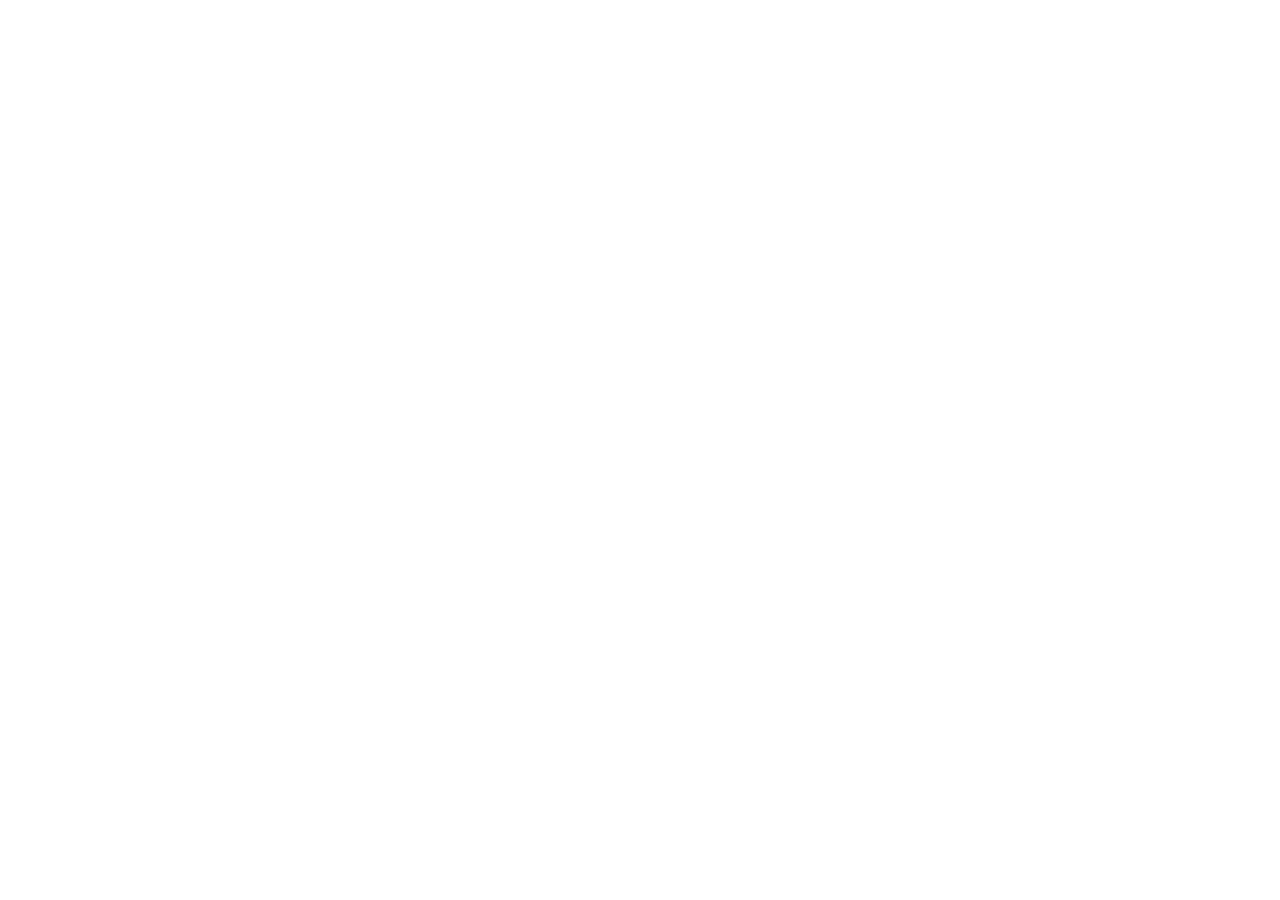
==== frontend/html/index.html @ 2e317b60 "add login page" ====
<!DOCTYPE html>
<html lang="en">
<head>
    <meta charset="UTF-8">
    <meta name="viewport" content="width=device-width, initial-scale=1.0">
    <title>TUmeet</title>
</head>
<body>
    
</body>
</html>
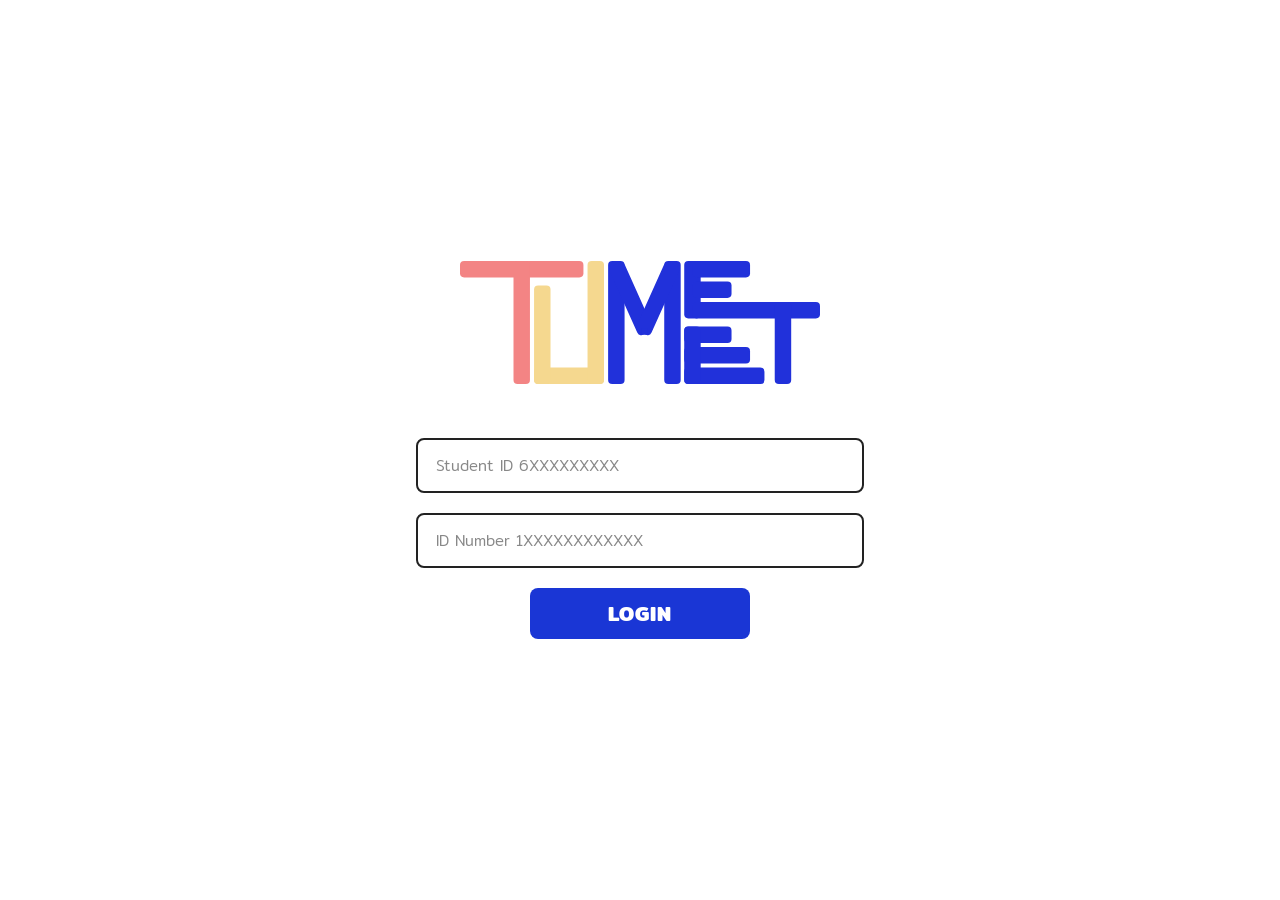
==== commit 5b8636cd: "chore: separate docker into 3-tier architecture with nginx frontend and resolve conflicts" ====
--- a/frontend/html/index.html
+++ b/frontend/html/index.html
@@ -1,11 +1,15 @@
 <!DOCTYPE html>
-<html lang="en">
+<html lang="th">
 <head>
     <meta charset="UTF-8">
     <meta name="viewport" content="width=device-width, initial-scale=1.0">
+    <meta http-equiv="refresh" content="0; url=Login.html">
     <title>TUmeet</title>
 </head>
 <body>
-    
+    <script>
+        window.location.replace("Login.html");
+    </script>
+    <p>กำลังนำคุณไปที่หน้าเข้าสู่ระบบ... <a href="Login.html">คลิกที่นี่หากไม่เปลี่ยนหน้าอัตโนมัติ</a></p>
 </body>
-</html>+</html>
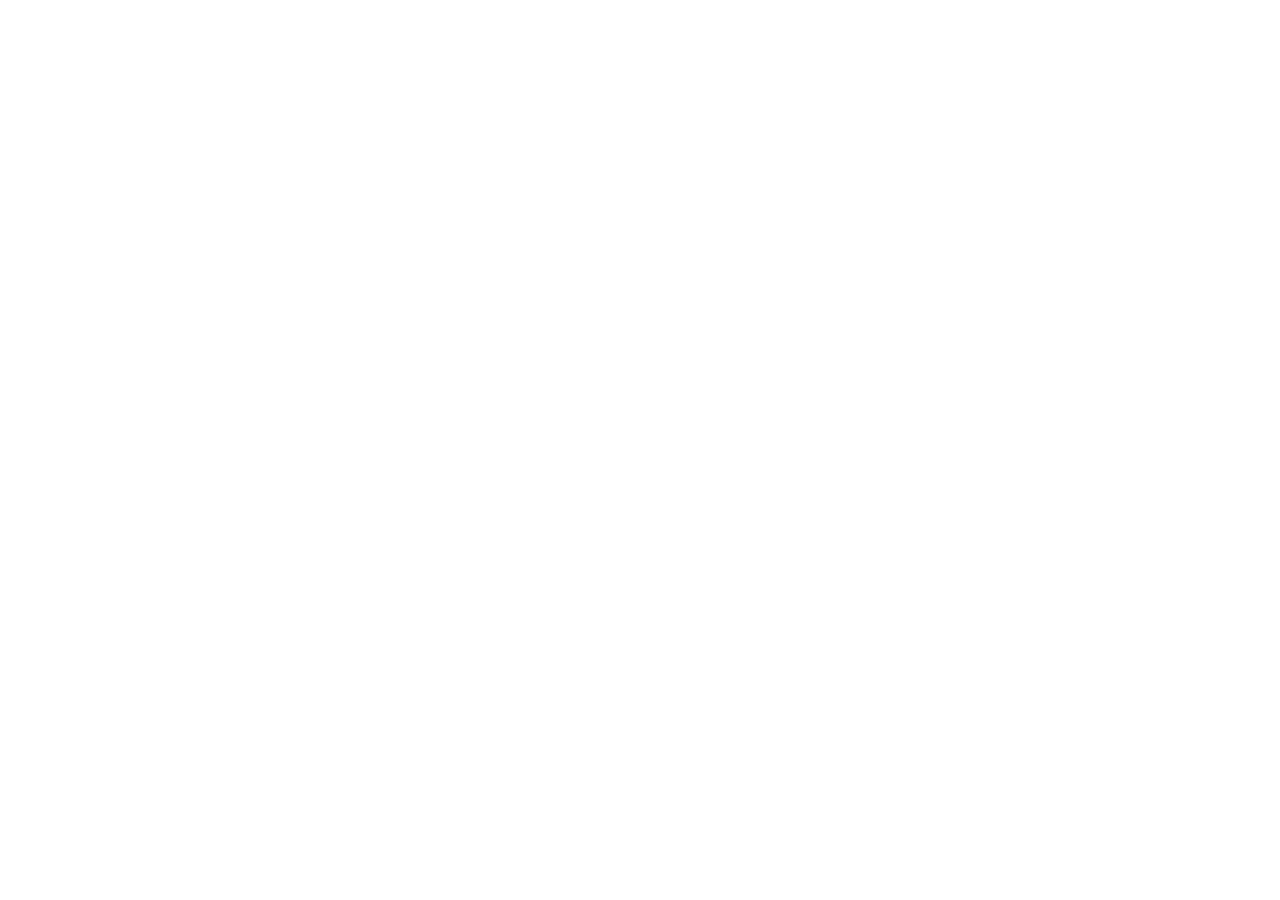
==== commit 8c3e9e6b: "sprint-1 commit" ====
--- a/frontend/html/index.html
+++ b/frontend/html/index.html
@@ -1,15 +1,11 @@
 <!DOCTYPE html>
-<html lang="th">
+<html lang="en">
 <head>
     <meta charset="UTF-8">
     <meta name="viewport" content="width=device-width, initial-scale=1.0">
-    <meta http-equiv="refresh" content="0; url=Login.html">
     <title>TUmeet</title>
 </head>
 <body>
-    <script>
-        window.location.replace("Login.html");
-    </script>
-    <p>กำลังนำคุณไปที่หน้าเข้าสู่ระบบ... <a href="Login.html">คลิกที่นี่หากไม่เปลี่ยนหน้าอัตโนมัติ</a></p>
+    
 </body>
-</html>
+</html>
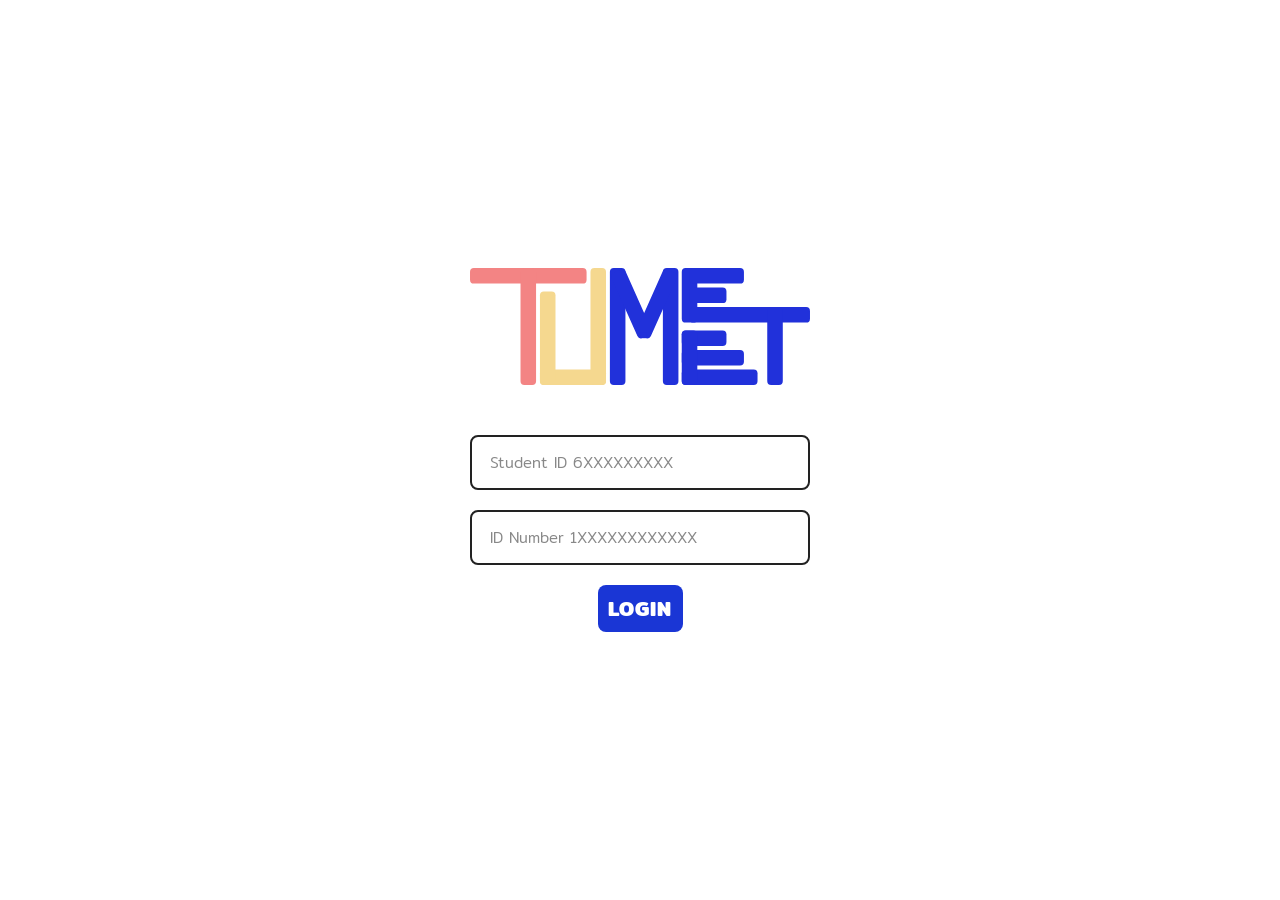
==== commit df6eda07: "version 1.0.0" ====
--- a/frontend/html/index.html
+++ b/frontend/html/index.html
@@ -1,11 +1,15 @@
 <!DOCTYPE html>
-<html lang="en">
+<html lang="th">
 <head>
     <meta charset="UTF-8">
     <meta name="viewport" content="width=device-width, initial-scale=1.0">
+    <meta http-equiv="refresh" content="0; url=Login.html">
     <title>TUmeet</title>
 </head>
 <body>
-    
+    <script>
+        window.location.replace("Login.html");
+    </script>
+    <p>กำลังนำคุณไปที่หน้าเข้าสู่ระบบ... <a href="Login.html">คลิกที่นี่หากไม่เปลี่ยนหน้าอัตโนมัติ</a></p>
 </body>
-</html>+</html>
